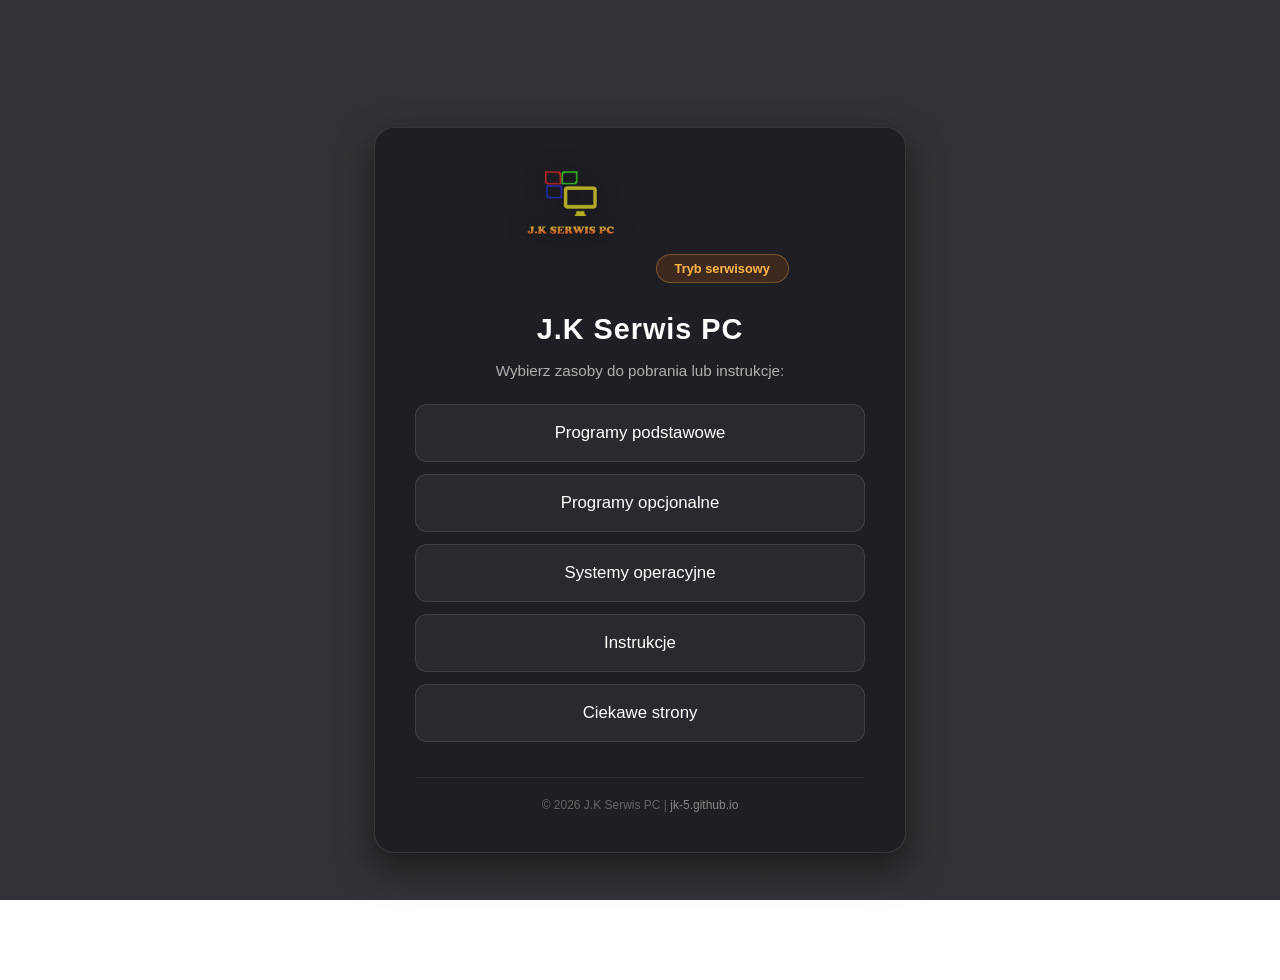
==== index.html @ c3963cc5 "Update index.html" ====
<!DOCTYPE html>
<html lang="pl">
<head>
    <meta charset="UTF-8">
    <meta name="viewport" content="width=device-width, initial-scale=1.0">
    <title>J.K Serwis PC</title>
    
    <!-- Link do favicony -->
    <link rel="icon" type="image/x-icon" href="https://github.com/jk-5/jk-5.github.io/raw/refs/heads/main/favicon.ico">

    <style>
        body {
            font-family: 'Segoe UI', Roboto, Helvetica, Arial, sans-serif;
            /* Ciemne tło z obrazkiem */
            background: linear-gradient(rgba(15, 15, 20, 0.85), rgba(15, 15, 20, 0.85)), url('background.jpg');
            background-size: cover;
            background-position: center;
            background-attachment: fixed;
            color: #e0e0e0;
            display: flex;
            justify-content: center;
            align-items: center;
            min-height: 100vh;
            margin: 0;
            text-align: center;
            padding: 40px 0;
        }

        .container {
            background: rgba(30, 30, 35, 0.95);
            padding: 2.5rem;
            border-radius: 20px;
            box-shadow: 0 15px 35px rgba(0,0,0,0.5);
            max-width: 450px; /* Zwężony kontener dla pionowego układu */
            width: 90%;
            border: 1px solid rgba(255, 255, 255, 0.1);
        }

        .logo {
            max-width: 160px;
            height: auto;
            margin-bottom: 15px;
            filter: drop-shadow(0 0 10px rgba(0,0,0,0.5));
        }

        h1 {
            color: #ffffff;
            margin: 10px 0;
            font-size: 1.8rem;
            letter-spacing: 1px;
        }

        p {
            color: #b0b0b0;
            margin-bottom: 25px;
            font-size: 0.95rem;
        }

        .status {
            display: inline-block;
            background: rgba(239, 108, 0, 0.15);
            color: #ffb74d;
            padding: 6px 18px;
            border-radius: 20px;
            font-size: 0.8rem;
            font-weight: bold;
            margin-bottom: 20px;
            border: 1px solid rgba(255, 183, 77, 0.3);
        }

        /* Układ kafelków jeden pod drugim */
        .tiles-list {
            display: flex;
            flex-direction: column;
            gap: 12px;
            margin-top: 10px;
        }

        .tile {
            background: rgba(255, 255, 255, 0.05);
            border: 1px solid rgba(255, 255, 255, 0.1);
            padding: 18px;
            border-radius: 12px;
            text-decoration: none;
            color: #ffffff;
            font-weight: 500;
            transition: all 0.2s ease-in-out;
            font-size: 1.05rem;
        }

        .tile:hover {
            background: #0078d4; /* Klasyczny kolor "PC" / Windows Blue */
            border-color: #0086f0;
            transform: scale(1.02);
            box-shadow: 0 5px 15px rgba(0, 120, 212, 0.4);
        }

        .footer {
            margin-top: 35px;
            font-size: 0.75rem;
            color: #666;
            border-top: 1px solid rgba(255, 255, 255, 0.05);
            padding-top: 20px;
        }

        .footer a {
            color: #888;
            text-decoration: none;
        }
    </style>
</head>
<body>

    <div class="container">
        <!-- Logo -->
        <img src="logo.png" alt="J.K Serwis PC Logo" class="logo">
        
        <div class="status">Tryb serwisowy</div>
        <h1>J.K Serwis PC</h1>
        <p>Wybierz zasoby do pobrania lub instrukcje:</p>

        <!-- Lista kafelków pionowo -->
        <div class="tiles-list">
            <a href="#" class="tile">Programy podstawowe</a>
            <a href="#" class="tile">Programy opcjonalne</a>
            <a href="#" class="tile">Systemy operacyjne</a>
            <a href="#" class="tile">Instrukcje</a>
            <a href="#" class="tile">Ciekawe strony</a>
        </div>
        
        <div class="footer">
            &copy; 2026 J.K Serwis PC | <a href="https://jk-5.github.io">jk-5.github.io</a>
        </div>
    </div>

</body>
</html>
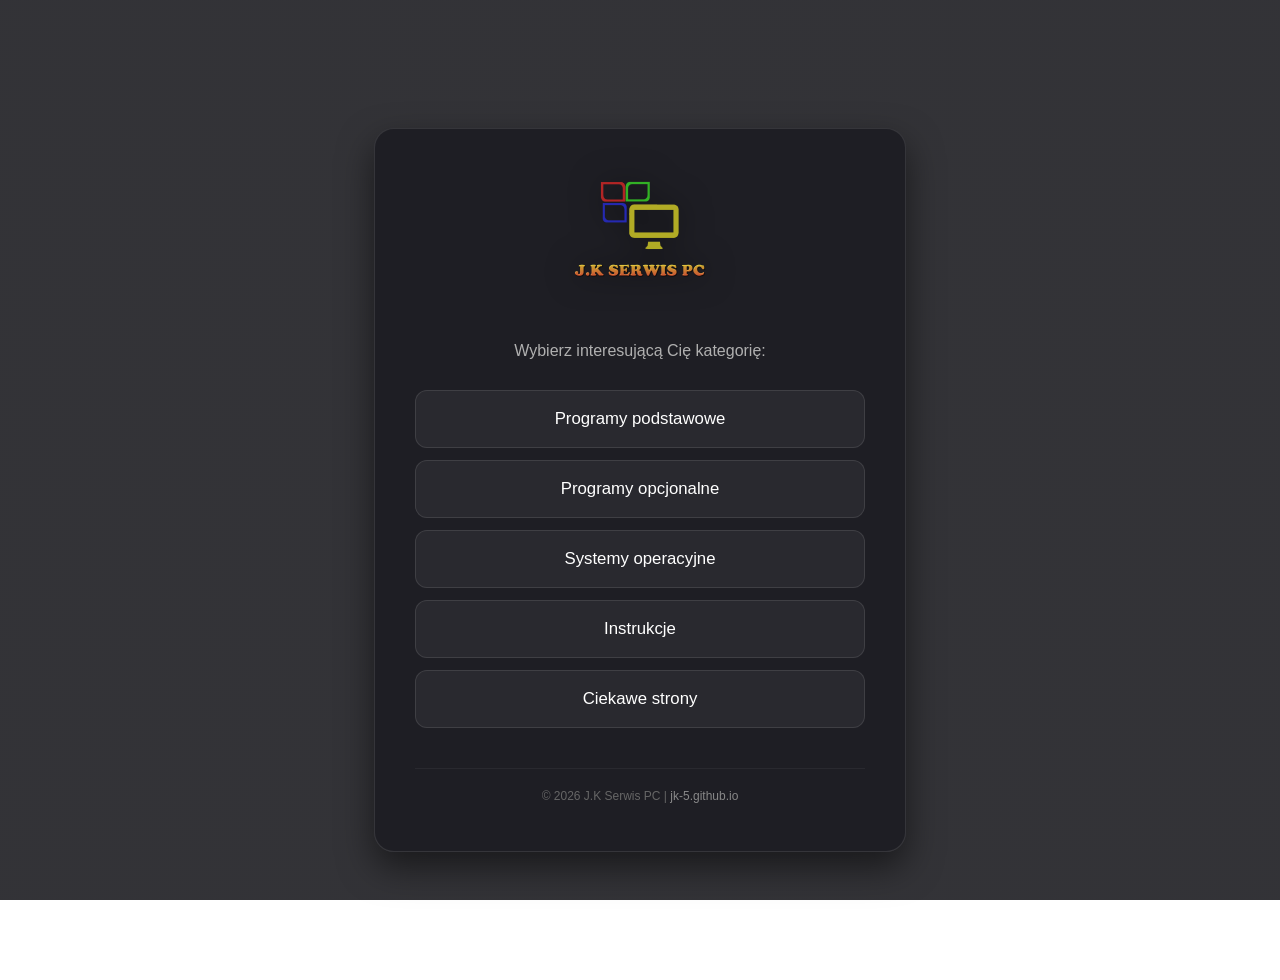
==== commit 2459aa80: "Update index.html" ====
--- a/index.html
+++ b/index.html
@@ -11,7 +11,6 @@
     <style>
         body {
             font-family: 'Segoe UI', Roboto, Helvetica, Arial, sans-serif;
-            /* Ciemne tło z obrazkiem */
             background: linear-gradient(rgba(15, 15, 20, 0.85), rgba(15, 15, 20, 0.85)), url('background.jpg');
             background-size: cover;
             background-position: center;
@@ -28,52 +27,34 @@
 
         .container {
             background: rgba(30, 30, 35, 0.95);
-            padding: 2.5rem;
+            padding: 3rem 2.5rem; /* Zwiększony padding góra/dół */
             border-radius: 20px;
             box-shadow: 0 15px 35px rgba(0,0,0,0.5);
-            max-width: 450px; /* Zwężony kontener dla pionowego układu */
+            max-width: 450px;
             width: 90%;
             border: 1px solid rgba(255, 255, 255, 0.1);
         }
 
+        /* Powiększone i wyśrodkowane logo */
         .logo {
-            max-width: 160px;
+            max-width: 240px; /* Zwiększone z 160px */
+            width: 100%;
             height: auto;
-            margin-bottom: 15px;
-            filter: drop-shadow(0 0 10px rgba(0,0,0,0.5));
-        }
-
-        h1 {
-            color: #ffffff;
-            margin: 10px 0;
-            font-size: 1.8rem;
-            letter-spacing: 1px;
+            margin: 0 auto 30px auto; /* Wyśrodkowanie i odstęp pod logo */
+            display: block;
+            filter: drop-shadow(0 0 15px rgba(0,0,0,0.6));
         }
 
         p {
             color: #b0b0b0;
-            margin-bottom: 25px;
-            font-size: 0.95rem;
+            margin-bottom: 30px;
+            font-size: 1rem;
         }
 
-        .status {
-            display: inline-block;
-            background: rgba(239, 108, 0, 0.15);
-            color: #ffb74d;
-            padding: 6px 18px;
-            border-radius: 20px;
-            font-size: 0.8rem;
-            font-weight: bold;
-            margin-bottom: 20px;
-            border: 1px solid rgba(255, 183, 77, 0.3);
-        }
-
-        /* Układ kafelków jeden pod drugim */
         .tiles-list {
             display: flex;
             flex-direction: column;
             gap: 12px;
-            margin-top: 10px;
         }
 
         .tile {
@@ -89,14 +70,14 @@
         }
 
         .tile:hover {
-            background: #0078d4; /* Klasyczny kolor "PC" / Windows Blue */
+            background: #0078d4;
             border-color: #0086f0;
             transform: scale(1.02);
             box-shadow: 0 5px 15px rgba(0, 120, 212, 0.4);
         }
 
         .footer {
-            margin-top: 35px;
+            margin-top: 40px;
             font-size: 0.75rem;
             color: #666;
             border-top: 1px solid rgba(255, 255, 255, 0.05);
@@ -112,12 +93,10 @@
 <body>
 
     <div class="container">
-        <!-- Logo -->
+        <!-- Logo wyśrodkowane i powiększone -->
         <img src="logo.png" alt="J.K Serwis PC Logo" class="logo">
         
-        <div class="status">Tryb serwisowy</div>
-        <h1>J.K Serwis PC</h1>
-        <p>Wybierz zasoby do pobrania lub instrukcje:</p>
+        <p>Wybierz interesującą Cię kategorię:</p>
 
         <!-- Lista kafelków pionowo -->
         <div class="tiles-list">
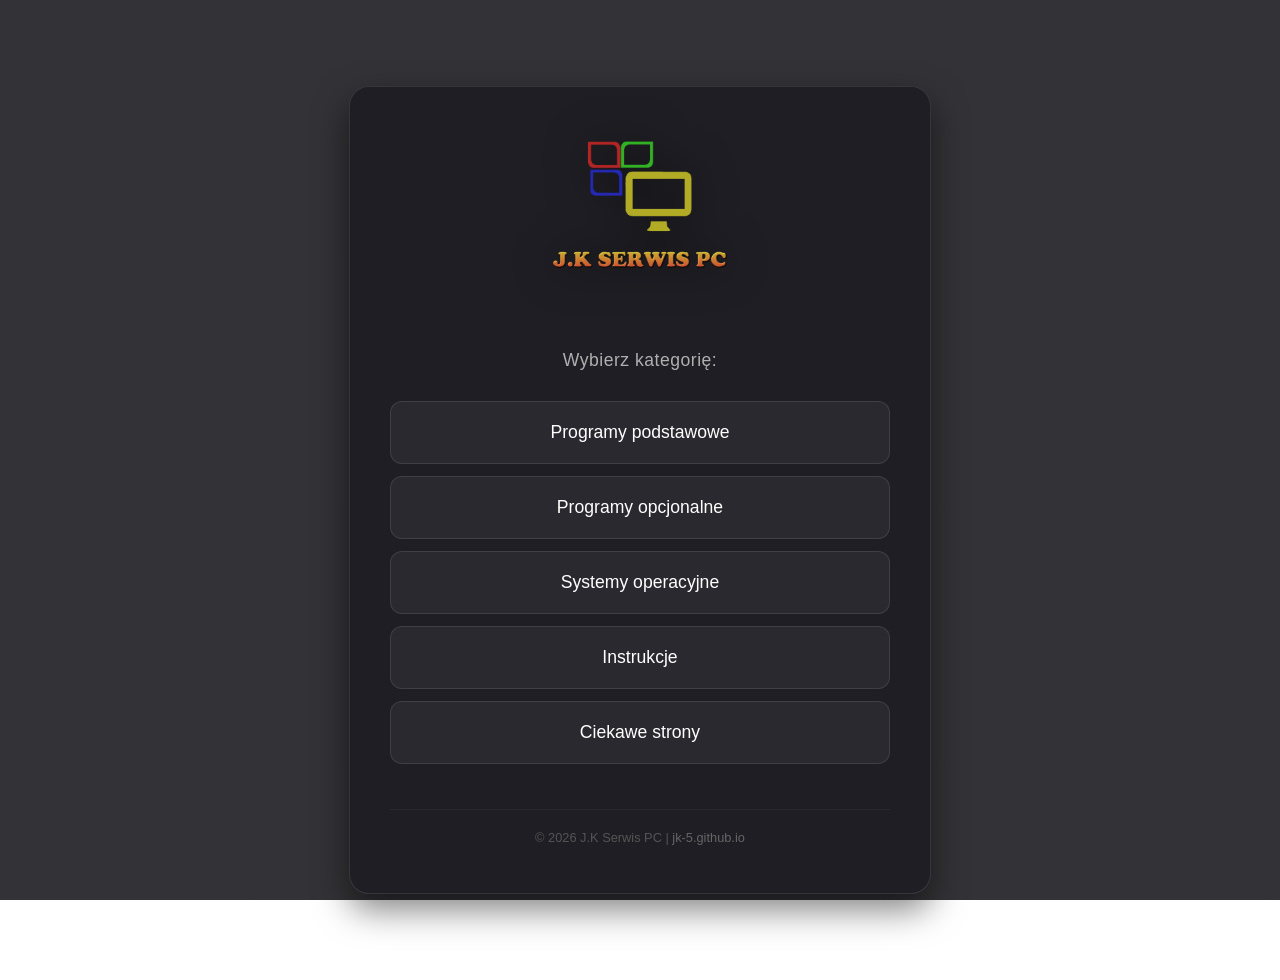
==== commit 61693601: "Update index.html" ====
--- a/index.html
+++ b/index.html
@@ -27,28 +27,29 @@
 
         .container {
             background: rgba(30, 30, 35, 0.95);
-            padding: 3rem 2.5rem; /* Zwiększony padding góra/dół */
+            padding: 3rem 2.5rem;
             border-radius: 20px;
             box-shadow: 0 15px 35px rgba(0,0,0,0.5);
-            max-width: 450px;
+            max-width: 500px; /* Nieco szerszy kontener dla większego logo */
             width: 90%;
             border: 1px solid rgba(255, 255, 255, 0.1);
         }
 
-        /* Powiększone i wyśrodkowane logo */
+        /* Bardzo duże logo */
         .logo {
-            max-width: 240px; /* Zwiększone z 160px */
+            max-width: 320px; /* Zwiększone z 240px */
             width: 100%;
             height: auto;
-            margin: 0 auto 30px auto; /* Wyśrodkowanie i odstęp pod logo */
+            margin: 0 auto 35px auto;
             display: block;
-            filter: drop-shadow(0 0 15px rgba(0,0,0,0.6));
+            filter: drop-shadow(0 0 20px rgba(0,0,0,0.7));
         }
 
         p {
             color: #b0b0b0;
             margin-bottom: 30px;
-            font-size: 1rem;
+            font-size: 1.1rem; /* Nieco większy tekst opisu */
+            letter-spacing: 0.5px;
         }
 
         .tiles-list {
@@ -60,32 +61,32 @@
         .tile {
             background: rgba(255, 255, 255, 0.05);
             border: 1px solid rgba(255, 255, 255, 0.1);
-            padding: 18px;
+            padding: 20px; /* Większe przyciski do kompletu */
             border-radius: 12px;
             text-decoration: none;
             color: #ffffff;
             font-weight: 500;
             transition: all 0.2s ease-in-out;
-            font-size: 1.05rem;
+            font-size: 1.1rem;
         }
 
         .tile:hover {
             background: #0078d4;
             border-color: #0086f0;
-            transform: scale(1.02);
-            box-shadow: 0 5px 15px rgba(0, 120, 212, 0.4);
+            transform: scale(1.03);
+            box-shadow: 0 5px 20px rgba(0, 120, 212, 0.5);
         }
 
         .footer {
-            margin-top: 40px;
-            font-size: 0.75rem;
-            color: #666;
+            margin-top: 45px;
+            font-size: 0.8rem;
+            color: #555;
             border-top: 1px solid rgba(255, 255, 255, 0.05);
             padding-top: 20px;
         }
 
         .footer a {
-            color: #888;
+            color: #666;
             text-decoration: none;
         }
     </style>
@@ -93,12 +94,11 @@
 <body>
 
     <div class="container">
-        <!-- Logo wyśrodkowane i powiększone -->
+        <!-- Maksymalnie wyeksponowane logo -->
         <img src="logo.png" alt="J.K Serwis PC Logo" class="logo">
         
-        <p>Wybierz interesującą Cię kategorię:</p>
+        <p>Wybierz kategorię:</p>
 
-        <!-- Lista kafelków pionowo -->
         <div class="tiles-list">
             <a href="#" class="tile">Programy podstawowe</a>
             <a href="#" class="tile">Programy opcjonalne</a>
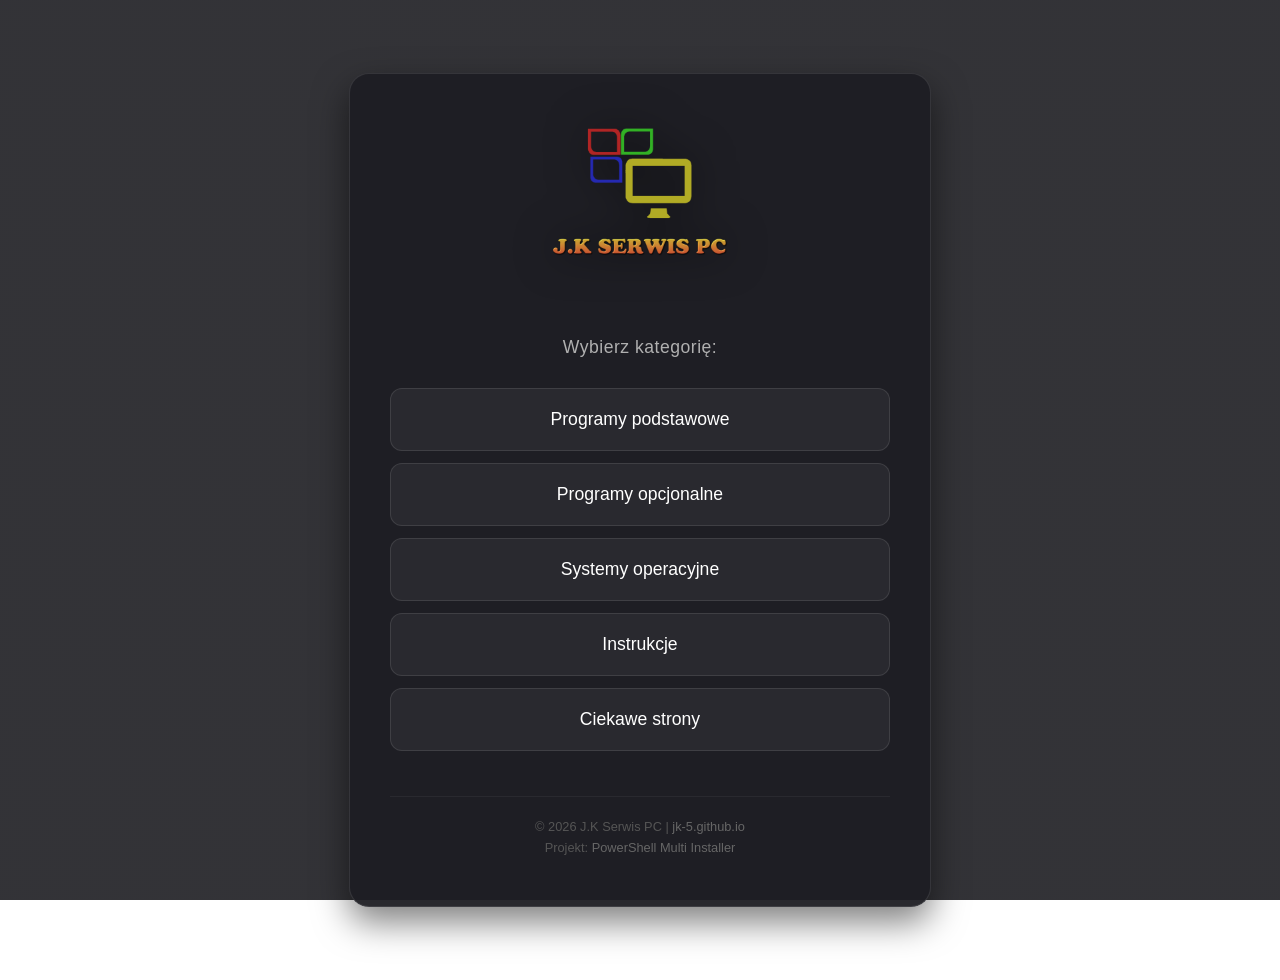
==== commit f9a05b5f: "Aktualizacja strony" ====
--- a/index.html
+++ b/index.html
@@ -30,14 +30,13 @@
             padding: 3rem 2.5rem;
             border-radius: 20px;
             box-shadow: 0 15px 35px rgba(0,0,0,0.5);
-            max-width: 500px; /* Nieco szerszy kontener dla większego logo */
+            max-width: 500px;
             width: 90%;
             border: 1px solid rgba(255, 255, 255, 0.1);
         }
 
-        /* Bardzo duże logo */
         .logo {
-            max-width: 320px; /* Zwiększone z 240px */
+            max-width: 320px;
             width: 100%;
             height: auto;
             margin: 0 auto 35px auto;
@@ -48,7 +47,7 @@
         p {
             color: #b0b0b0;
             margin-bottom: 30px;
-            font-size: 1.1rem; /* Nieco większy tekst opisu */
+            font-size: 1.1rem;
             letter-spacing: 0.5px;
         }
 
@@ -61,7 +60,7 @@
         .tile {
             background: rgba(255, 255, 255, 0.05);
             border: 1px solid rgba(255, 255, 255, 0.1);
-            padding: 20px; /* Większe przyciski do kompletu */
+            padding: 20px;
             border-radius: 12px;
             text-decoration: none;
             color: #ffffff;
@@ -83,11 +82,17 @@
             color: #555;
             border-top: 1px solid rgba(255, 255, 255, 0.05);
             padding-top: 20px;
+            line-height: 1.6;
         }
 
         .footer a {
             color: #666;
             text-decoration: none;
+            transition: color 0.2s;
+        }
+
+        .footer a:hover {
+            color: #0078d4;
         }
     </style>
 </head>
@@ -100,17 +105,18 @@
         <p>Wybierz kategorię:</p>
 
         <div class="tiles-list">
-            <a href="#" class="tile">Programy podstawowe</a>
-            <a href="#" class="tile">Programy opcjonalne</a>
-            <a href="#" class="tile">Systemy operacyjne</a>
-            <a href="#" class="tile">Instrukcje</a>
-            <a href="#" class="tile">Ciekawe strony</a>
+            <a href="programy.html" class="tile">Programy podstawowe</a>
+            <a href="opcjonalne.html" class="tile">Programy opcjonalne</a>
+            <a href="systemy.html" class="tile">Systemy operacyjne</a>
+            <a href="instrukcje.html" class="tile">Instrukcje</a>
+            <a href="ciekawe-strony.html" class="tile">Ciekawe strony</a>
         </div>
         
         <div class="footer">
-            &copy; 2026 J.K Serwis PC | <a href="https://jk-5.github.io">jk-5.github.io</a>
+            &copy; 2026 J.K Serwis PC | <a href="https://jk-5.github.io">jk-5.github.io</a><br>
+            Projekt: <a href="https://github.com/jk-5/PS1Install" target="_blank">PowerShell Multi Installer</a>
         </div>
     </div>
 
 </body>
-</html>
+</html>
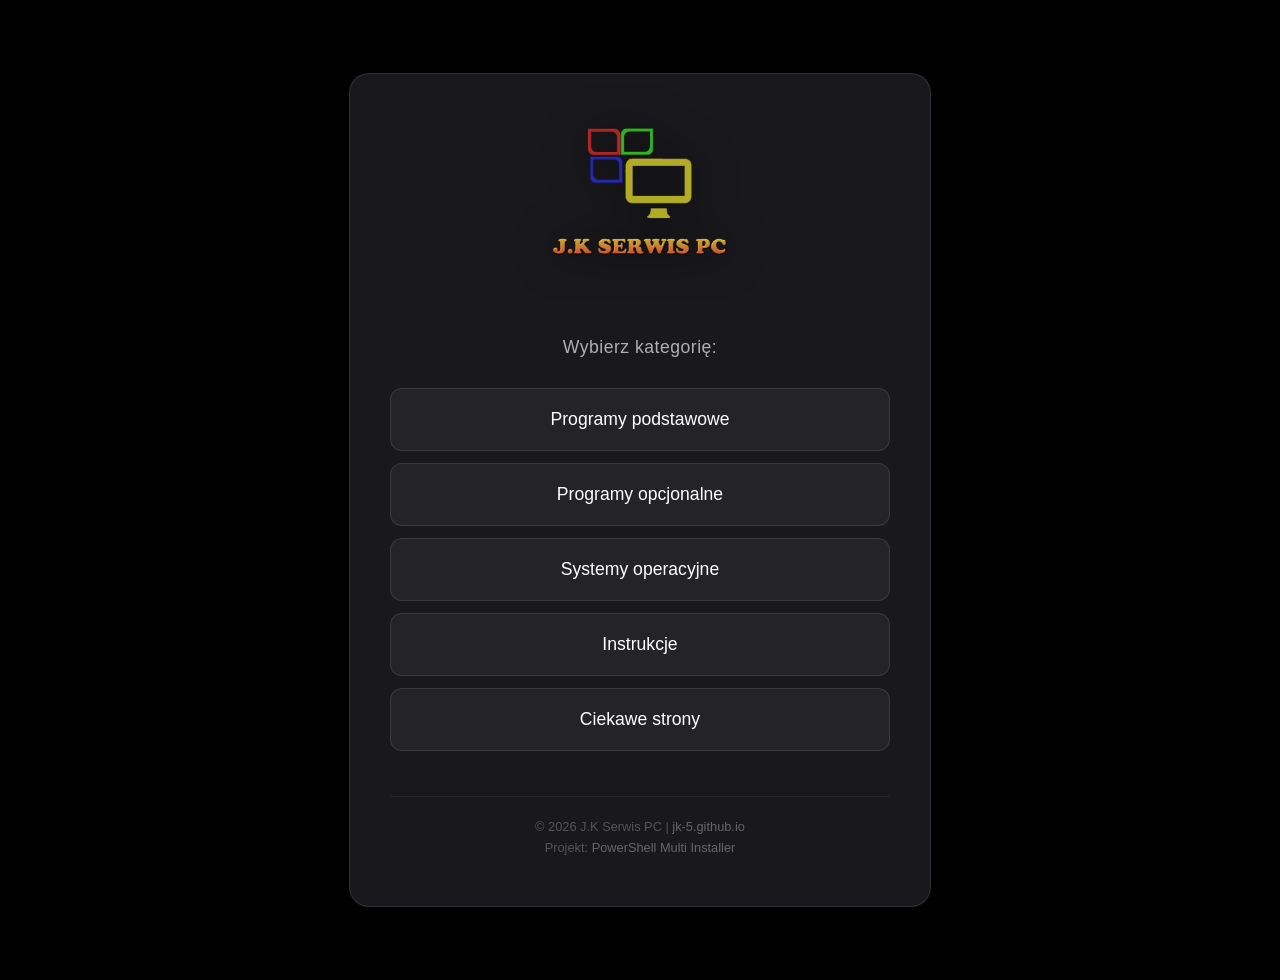
==== commit 0d03fa68: "Aktualizacja strony" ====
--- a/index.html
+++ b/index.html
@@ -5,16 +5,13 @@
     <meta name="viewport" content="width=device-width, initial-scale=1.0">
     <title>J.K Serwis PC</title>
     
-    <!-- Link do favicony -->
     <link rel="icon" type="image/x-icon" href="https://github.com/jk-5/jk-5.github.io/raw/refs/heads/main/favicon.ico">
 
     <style>
         body {
             font-family: 'Segoe UI', Roboto, Helvetica, Arial, sans-serif;
-            background: linear-gradient(rgba(15, 15, 20, 0.85), rgba(15, 15, 20, 0.85)), url('background.jpg');
-            background-size: cover;
-            background-position: center;
-            background-attachment: fixed;
+            /* Zmiana: Idealna czerń pod efekt OLED */
+            background: #000000; 
             color: #e0e0e0;
             display: flex;
             justify-content: center;
@@ -23,16 +20,36 @@
             margin: 0;
             text-align: center;
             padding: 40px 0;
+            overflow: hidden; /* Ukrywamy suwaki, by animacja była tłem */
+        }
+
+        /* Dodano: Styl dla płótna animacji */
+        #fluid-canvas {
+            position: fixed;
+            top: 0;
+            left: 0;
+            width: 100%;
+            height: 100%;
+            z-index: 0;
         }
 
         .container {
-            background: rgba(30, 30, 35, 0.95);
+            /* Zmiana: Mniejsza przezroczystość i Blur (szkło) */
+            background: rgba(30, 30, 35, 0.85);
+            backdrop-filter: blur(15px);
+            -webkit-backdrop-filter: blur(15px);
+            
             padding: 3rem 2.5rem;
             border-radius: 20px;
-            box-shadow: 0 15px 35px rgba(0,0,0,0.5);
+            box-shadow: 0 15px 35px rgba(0,0,0,0.8);
             max-width: 500px;
             width: 90%;
             border: 1px solid rgba(255, 255, 255, 0.1);
+            
+            /* Zmiana: Warstwy i obsługa myszy */
+            position: relative;
+            z-index: 1;
+            pointer-events: none; 
         }
 
         .logo {
@@ -55,6 +72,7 @@
             display: flex;
             flex-direction: column;
             gap: 12px;
+            pointer-events: auto; /* Przywrócenie klikalności dla przycisków */
         }
 
         .tile {
@@ -83,6 +101,7 @@
             border-top: 1px solid rgba(255, 255, 255, 0.05);
             padding-top: 20px;
             line-height: 1.6;
+            pointer-events: auto; /* Przywrócenie klikalności dla linków */
         }
 
         .footer a {
@@ -98,8 +117,10 @@
 </head>
 <body>
 
+    <!-- Dodano: Element, na którym fluid.js będzie rysował -->
+    <canvas id="fluid-canvas"></canvas>
+
     <div class="container">
-        <!-- Maksymalnie wyeksponowane logo -->
         <img src="logo.png" alt="J.K Serwis PC Logo" class="logo">
         
         <p>Wybierz kategorię:</p>
@@ -118,5 +139,8 @@
         </div>
     </div>
 
+    <!-- Dodano: Podpięcie zewnętrznego pliku ze skryptem -->
+    <script src="fluid.js"></script>
+
 </body>
 </html>
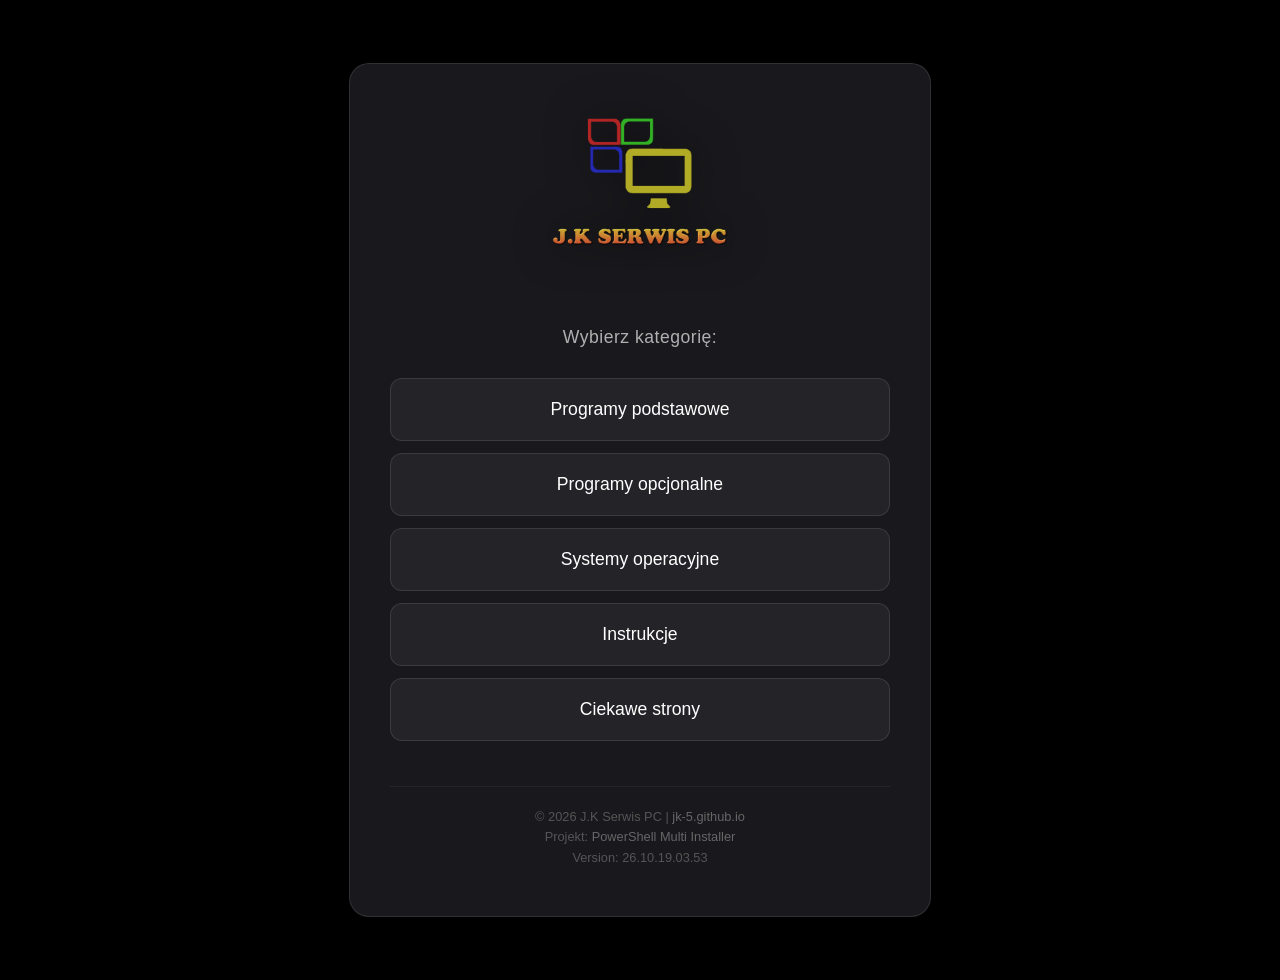
==== commit 6d753f8f: "Update index.html" ====
--- a/index.html
+++ b/index.html
@@ -135,7 +135,8 @@
         
         <div class="footer">
             &copy; 2026 J.K Serwis PC | <a href="https://jk-5.github.io">jk-5.github.io</a><br>
-            Projekt: <a href="https://github.com/jk-5/PS1Install" target="_blank">PowerShell Multi Installer</a>
+            Projekt: <a href="https://github.com/jk-5/PS1Install" target="_blank">PowerShell Multi Installer</a><br>
+			Version: 26.10.19.03.53
         </div>
     </div>
 
